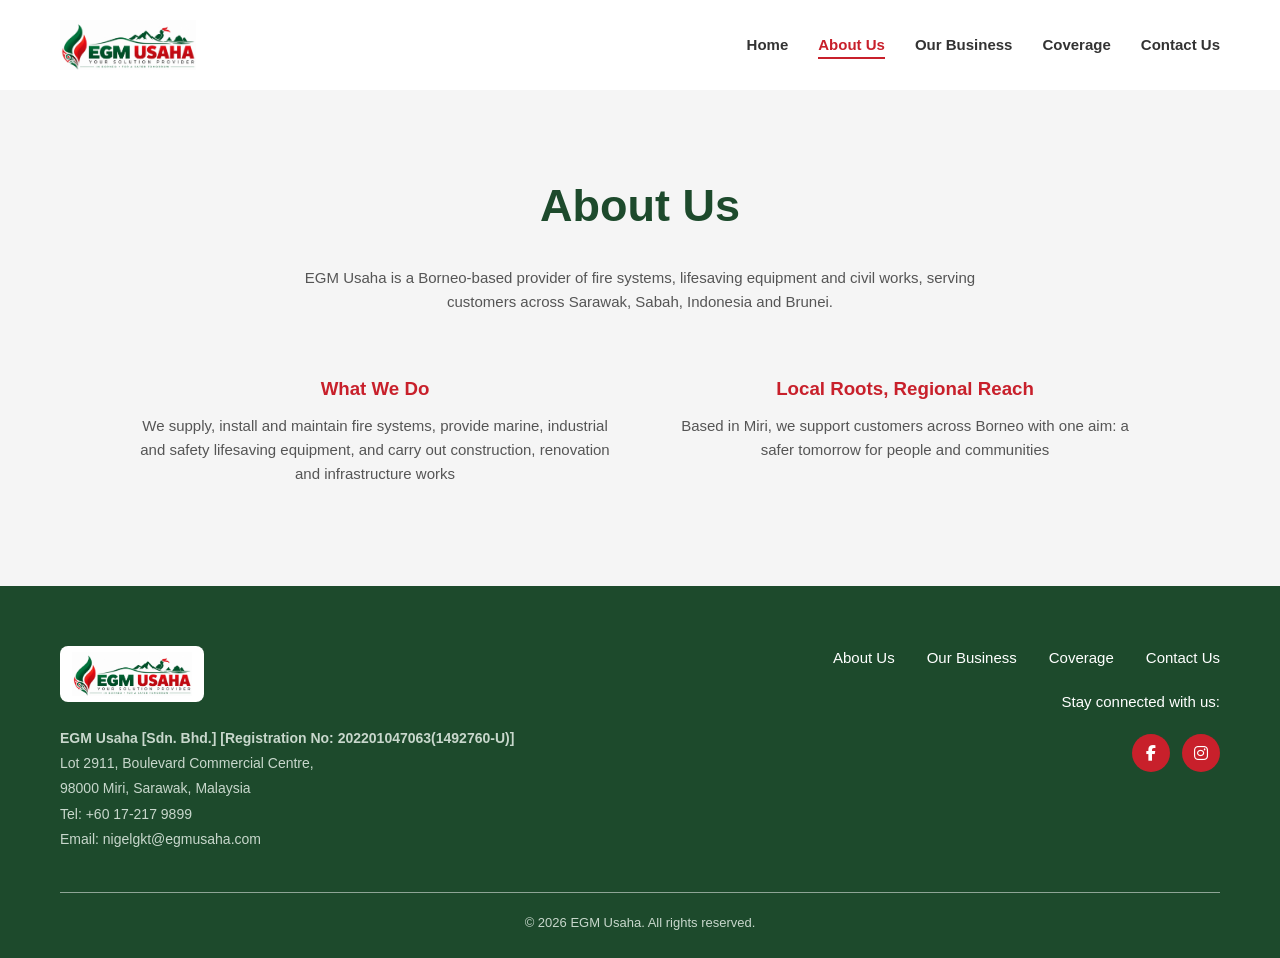
==== pages/about.html @ 93fcf348 "update homepage" ====
<!DOCTYPE html>
<html lang="en">
<head>
    <meta charset="UTF-8">
    <meta name="viewport" content="width=device-width, initial-scale=1.0">

    <title> ABOUT US - EGM USAHA </title>

    <meta name="description" content="About EGM Usaha, a Miri-based provider of fire systems, lifesaving equipment and civil works across Borneo.">

    <link rel="stylesheet" href="https://cdnjs.cloudflare.com/ajax/libs/font-awesome/6.5.1/css/all.min.css">

    <link rel="stylesheet" href="../css/style.css?v=2">
</head>

<body>

    <!-- Navigation Bar-->
     <header>
        <nav class="navbar">

            <div class="logo">
                <a href="../index.html">
                    <img src="../images/logo_egm_usaha.jpeg" alt="EGM Usaha Logo">
                </a>
            </div>

            <ul class="nav-links">
                <li><a href="../index.html">Home</a></li>
                <li><a href="../index.html#about" class="active">About Us</a></li>
                <li><a href="../index.html#business">Our Business</a></li>
                <li><a href="../index.html#coverage">Coverage</a></li>
                <li><a href="../index.html#contact">Contact Us</a></li>
            </ul>
        </nav>

    </header>

    <main>
    <section class="about" id="about">
        <h1>About Us</h1>
        <p class="about-intro">
            EGM Usaha is a Borneo-based provider of fire systems, lifesaving equipment and civil works, serving customers across Sarawak, Sabah, Indonesia and Brunei.
        </p>

        <div class="about-grid">
            <div class="about-block">
                <h3>What We Do</h3>
                <p>We supply, install and maintain fire systems, provide marine, industrial and safety lifesaving equipment, and carry out construction, renovation and infrastructure works</p>
            </div>

            <div class="about-block">
                <h3>Local Roots, Regional Reach</h3>
                <p>Based in Miri, we support customers across Borneo with one aim: a safer tomorrow for people and communities</p>
            </div>
        </div>
    </section>
    </main>

    <footer class="footer">
        <div class="footer-top">

            <div class="footer-brand">
                <a href="#home" class="footer-logo">
                    <img src="../images/logo_egm_usaha.jpeg" alt="EGM Usaha">
                </a>
                <address class="footer-details">
                    <strong>EGM Usaha [Sdn. Bhd.] [Registration No: 202201047063(1492760-U)]</strong><br>
                    Lot 2911, Boulevard Commercial Centre,<br>
                    98000 Miri, Sarawak, Malaysia</br>
                    Tel: <a href="tel: +60172179899">+60 17-217 9899</a><br>
                    Email: <a href="mailto:nigelgkt@egmusaha.com">nigelgkt@egmusaha.com</a>
                </address>
            </div>

            <div class="footer-right">
                <ul class="footer-links">
                    <li><a href="#about">About Us</a></li>
                    <li><a href="#business">Our Business</a></li>
                    <li><a href="#coverage">Coverage</a></li>
                    <li><a href="#contact">Contact Us</a></li>
                </ul>

                <p class="footer-social-title">Stay connected with us:</p>
                <div class="footer-social">
                    <a href="#" arial-label="Facebook"><i class="fa-brands fa-facebook-f"></i></a>
                    <a href="#" arial-label="Instagram"><i class="fa-brands fa-instagram"></i></a>
                </div>
            </div>
        </div>

        <div class="footer-bottom">
            <p>&copy; 2026 EGM Usaha. All rights reserved.</p>
        </div>
    </footer>

    <script src="../js/script.js?v=2"></script>
    

</body>

</html>
---- css/style.css ----
:root{
    --green: #1d4a2c;
    --red: #c8202b;
}

@view-transition{
    navigation: auto;
}

@keyframes pageIn{
    from{
        opacity: 0;
        transform: translateY(20px);
    }
    to{
        opacity: 1;
        transform: translateY(0);
    }
}

::view-transition-old(root){
    animation-duration: 0.4s;
}

::view-transition-new(root){
    animation: pageIn 0.5s ease-out;
}

/*Firefox and old browser load*/
@keyframe fadeIn{
    from{ opacity: 0;}
    to{ opacity: 1;}
}

@supports not (view-transition-name: none){
    body{
        animation: fadeIn 0.5s ease-out;
    }
}

html{
    scroll-behavior: smooth;
}

/*General Settings*/
*{
    margin: 0;
    padding: 0;
    box-sizing: border-box;
}


body{
    font-family: "Open Sans", Arial, sans-serif;
    line-height: 1.6;
    background-color: #f5f5f5;
    color: #222;
}

a:focus-visible,
.btn:focus-visible{
    outline: 2px solid var(--green);
    outline-offset: 3px;
}

/* Navigation Bar */
.navbar{
    display: flex;
    justify-content: space-between;
    align-items: center;
    padding: 20px 60px;
    background-color: #ffffff;
}

/* Company Logo */
.logo img{
    height: 50px;
    width: auto;
    display: block;
}

/*header*/
header{
    position: sticky;
    top: 0;
    z-index: 1100;
    transition: box-shadow 0.3s;
}

/* Navigation Links */
.nav-links {
    display: flex;
    flex-wrap: wrap;
    list-style: none;
    gap: 30px;
}

/* Individual Links */
.nav-links a{
    text-decoration: none;
    color: #333333;
    font-size: 15px;
    font-weight: 600;
    transition: color 0.3s;
}

/* Hover Effect */
.nav-links a:hover{
    color: var(--red);
    position: relative;
}

.nav-links a.active::after{
    content: '';
    position: absolute;
    left: 0;
    right: 0;
    bottom: -6px;
    height: 2px;
    background-color: var(--red);
}

.nav-links a.active{
    color: var(--red);
    position: relative;
}

/*Hero*/
.hero{
    min-height: 580px;
    background-color: var(--green);
    color: white;
    display: flex;
    flex-direction: column;
    justify-content: center;
    align-items: center;
    text-align: center;
    padding: 50px 20px;
    position: relative;
    overflow: hidden;
}

.hero h1{
    font-family: 'Montserrat',sans-serif;
    font-weight: 700;
    font-size: 55px;
    line-height: 1.1;
    margin-bottom: 12px;
}

.hero-slides,
.slide,
.hero-overlay{
    position: absolute;
    inset: 0;
}

.slide{
    background-size: cover;
    background-position: center;
    opacity: 0;
    transition: opacity 1.2s ease;
}

.slide.active{
    opacity: 1;
}

.hero-overlay{
    background-color: rgba(20, 50, 30, 0.6);
}

.hero-content{
    position: relative;
    z-index: 1;
}

/*animation*/
@keyframes fadeUp{
    from{
        opacity: 0;
        transform: translateY(40px);
    }
    to{
        opacity: 1;
        transform: translateY(0);
    }
}

.hero-content h1,
.hero-content p,
.hero-content .btn{
    opacity: 0;
    animation: fadeUp 0.8s ease-out forwards;
}

.hero-content h1{
    animation-delay: 0.2s;
}

.hero-content p{
    animation-delay: 0.4s;
}

.hero-content .btn{
    animation-delay: 0.8s;
}

/*Button*/
.btn{
    display: inline-block;
    background-color: var(--red);
    color: white;
    padding: 5px 25px;
    border: none;
    border-radius: 5px;
    text-decoration: none;
    margin-top: 24px;
    cursor: pointer;
    font-family: inherit;
    font-size: 17px;
    font-weight: 600;
    white-space: nowrap;
}

.btn:hover{
    background-color: #a8161f;
}

/*Business*/
.business{
    padding: 80px 60px;
    font-family: 'Arial Narrow', Arial, sans-serif;
    text-align: center;
    font-size: 23px;
    color: var(--green);
    
}

.business-grid{
    display: grid;
    grid-template-columns: repeat(3, minmax(0, 1fr));
    gap: 24px;
    align-items: start;
    max-width: 1200px;
    margin: 0 auto;
}

.business-card{
    display: flex;
    flex-direction: column;
    align-items: center;
    position: relative;
    background-color: #ffffff;
    border-radius: 12px;
    padding: 0 24px 32px;
    text-align: center;
    box-shadow: 0 4px 14px rgba(0, 0, 0, 0.08);
    transition:transform 0.3s, box-shadow 0.3s;
    min-height: 0;
    overflow: hidden;
}

.business-card:hover{
    transform: translateY(-6px);
    box-shadow: 0 10px 24px rgba(0, 0, 0, 0.12);
}

.business-icon{
    width: 72px;
    height: 72px;
    border-radius: 50%;
    background-color: var(--red);
    color: #ffffff;
    display: flex;
    align-items: center;
    justify-content: center;
    font-size: 30px;
    margin: 0 auto 18px;
    border: none;
    cursor: pointer;
}

.business-card p{
    font-family: system-ui, Arial, sans-serif;
    font-size: 13px;
    color: #555555;
    flex-grow: 1;
}

.business-card h3{
    color: var(--green);
    font-size: 20px;
    text-transform: uppercase;
    letter-spacing: 1px;
    margin-bottom: 8px;
    font-family: system-ui, Arial, sans-serif;
}

.business-grid .business-card{
    font-size: 17px;
    color: #555555;
    margin-left: auto;
    margin-right: auto;
    margin-bottom: 20px;
    max-width: 650px;
}

.business h2{
    color: var(--green);
    font-size: 36px;
    text-align: center;
    margin-bottom: 10px;
    position: relative;
    top: -20px;
}

.business p{
    color:#555555;
    font-size: 15px;
    margin-left: auto;
    margin-right: auto;
    margin-bottom: 20px;
    max-width: 650px;
}

.about h2,
.business h2{
    color: var(--green);
    font-size: 36px;
    margin-bottom: 20px;
}

.business-icon{
    transition: transform 0.3s;
    position: relative;
    margin: -36px auto 16px;
    border: 4px solid #ffffff;
}

.business-card:hover .business-icon{
    transform: rotate(-10deg) scale(1.08);
}

.business-more{
    margin-top: 18px;
}

.business-more summary{
    display: inline-block;
    list-style: none;
    cursor: pointer;
    color: var(--red);
    font-weight: 600;
    border: 2px solid var(--red);
    border-radius: 999px;
    padding: 8px 20px;
    transition: background-color 0.3s, color 0.3s;
}

.business-more summary::-webkit-details-marker{
    display: none;
}

.business-more summary:hover,
.business-more[open] summary{
    background-color: var(--red);
    color: #ffffff;
}

.business-tags{
    list-style: none;
    display: flex;
    flex-wrap: wrap;
    justify-content: center;
    gap: 8px;
    margin-top: 18px;
}

.business-tags li{
    background-color: #f4f6f3;
    border: 1px solid #dde3dd;
    border-radius: 999px;
    padding: 6px 12px;
    font-size: 13px;
    color: #333333;
}

.less-text{
    display: none;
}

.business-more[open] .less-text{
    display: inline;
}

.business-more[open] .more-text{
    display: none;
}

.reveal-hint{
    display: none;
    padding: 4px 14px;
    border-radius: 999px;
    background-color: #f4f6f3;
    font-size: 13px;
    font-weight: 600;
    color: #555555;
    margin-top: 12px;
}

.business-reveal{
    display: grid;
    grid-template-rows: 1cqh;
    opacity: 1;
    transition: grid-template-rows 0.4s ease, opacity 0.3s ease;
}

.business-reveal-inner{
    overflow: hidden;
}

.business-card:hover .business-reveal,
.business-card:focus-within .business-reveal,
.business-card.bubble-open .business-reveal{
    grid-template-rows: 1fr;
    opacity: 1;
}

.business-list{
    list-style: none;
    margin: 16px 0;
    line-height: 1.9;
    color: #222222;
}

.business-img{
    display: block;
    width: calc(100% + 48px);
    height: 180px;
    margin: 0 -24px;
    object-fit: cover;
    transition: transform 0.5s;
}

.business-card:hover .business-img{
    transform: scale(1.05);
}

.more-info-btn{
    display: inline-flex;
    align-items: center;
    gap: 10px;
    font-family: inherit;
    padding: 8px 20px;
    margin-bottom: 4px;
    border-radius: 999px;
    background-color: #e3eee6;
    color: var(--green);
    font-weight: 600;
    text-decoration: none;
    margin-top: 16px;
    font-size: 14px;
    transition: color 0.3s;
}

more-info-btn i{
    transition: transform 0.3s;
}

.more-info-btn:hover{
    background-color: var(--green);
    color: #ffffff;
    font-family: inherit;
}

.more-info-btn:hover i{
    transform: translateX(5px);
}

/*Coverage Section*/
.coverage{
    background-color: #f5f5f5;
    padding: 80px 60px;
    text-align: center;
    color: var(--green);
    font-family: 'Arial Narrow', serif;
    font-size: 25px;
}


.coverage-container{
    max-width: 1100px;
    margin: 0 auto;
}

.coverage h2{
    color: black;
    font-size: 30px;
    font-weight: 500;
    margin-bottom: 16px;
    font-family: 'Arial Narrow', Arial, sans-serif;
}

.coverage-intro{
    max-width: 650px;
    margin: 0 auto 40px;
    font-size: 15px;
    color: #555555;
    font-family: system-ui, Arial, sans-serif;
}

.coverage-list{
    list-style: none;
    display: grid;
    grid-template-columns: repeat(auto-fit, minmax(180px, 1fr));
    gap: 20px;
}

.coverage-item{
    background-color: #e3eee6;
    border-radius: 12px;
    border-bottom: 4px solid var(--green);
    padding: 28px 16px;
    transition: transform 0.3s;
}

.coverage-item:hover{
    transform: translateY(-6px);
}

.coverage-item i{
    font-size: 28px;
    color: var(--red);
    margin-bottom: 12px;
}

.coverage-item h3{
    font-size: 19px;
    color: #222222;
    margin-bottom: 4px;
}

.coverage-item p{
    font-family: system-ui, Arial, sans-serif;
    font-size: 14px;
    color: #555555;
}

.coverage-map{
    height: 420px;
    border-radius: 12px;
    margin-bottom: 40px;
    z-index: 0;
}

.coverage-map .leaflet-tile-pane{
    filter: grayscale(0.5);
}

.coverage-map .map-pin i{
    font-size: 44px;
    color: var(--red);
    filter: drop-shadow(0 2px 2px rgba(0, 0, 0, 0.35));
}

.coverage-map .map-label{
    background: transparent;
    border: none;
    box-shadow: none;
    padding: 0 2px 2px;
    border-bottom: 1.5px solid #222222;
    border-radius: 0;
    font-size: 15px;
    font-weight: 700;
    color: #222222;
}

.coverage-map .map-label::before{
    display:none;
}

/*Headquaters card*/
.coverage-hq i,
.coverage-hq h3,
.coverage-hq p{
    color: #ffffff;
}

/*About Section*/
#about,
#services,
#coverage,
#contact{
    scroll-margin-top: 90px;
}

.about{
    background-color: #f5f5f5;
    padding: 80px 60px;
    text-align: center;
}

.about-container{
    max-width: 1100px;
    margin: 0 auto;
}

.section-label{
    color: var(--red);
    font-size: 14px;
    font-weight: bold;
    letter-spacing: 2px;
    margin-bottom: 10px;
}

.about h1, .about h2{
    color: var(--green);
    font-size: 45px;
    font-family: 'Arial Narrow', Arial, sans-serif;
    margin-bottom: 20px;
}

.about p{
    font-size: 15px;
    color: #555555;
    margin-left: auto;
    margin-right: auto;
    margin-bottom: 20px;
    max-width: 650px;
}

.about .about-intro{
    max-width: 700px;
    margin: 24px auto 60px;
}

.about-grid{
    display: grid;
    grid-template-columns: 1fr 1fr;
    gap: 60px;
    max-width: 1000px;
    margin: 0 auto;
}

.about-block h3{
    color: var(--red);
    margin-bottom: 10px;
}

/*icon*/
.industry-list{
    list-style: none;
    display: flex;
    flex-wrap: wrap;
    justify-content: center;
    gap: 28px;
    max-width: 800px;
    margin: 36px auto 40px;
}

.industry-item{
    display: flex;
    flex-direction: column;
    align-items: center;
    gap: 10px;
    width: 120px;
    font-size: 13px;
    font-weight: 700;
    line-height: 1.3;
    text-transform: uppercase;
    text-align: center;
    color: #222222;
}

.industry-icon{
    width: 72px;
    height: 72px;
    border: 3px solid var(--green);
    border-radius: 50%;
    display: flex;
    align-items: center;
    justify-content: center;
    font-size: 28px;
    color: var(--green);
    transition: background-color 0.3s, color 0.3s;
}

.industry-item:hover .industry-icon{
    background-color: var(--green);
    color: white;
}
    


/*Contact*/
.contact{
    background-color: #e5e4e2;
    padding: 84px 60px;
    text-align: left;
}

.contact-wrap{
    display: grid;
    grid-template-columns: 1fr 1.1fr;
    gap: 56px;
    max-width: 860px;
    margin: 0 auto;
}

.contact-info h2{
    font-size: 40px;
    line-height: 1.1;
    margin-bottom: 14px;
    color: var(--green);
}

.contact-lead{
    color: #546059;
    font-size: 19px;
    margin-bottom: 28px;
}

.contact-info strong{
    display: block;
}

.contact-info a{
    color: var(--green);
}

.contact-info p{
    margin-bottom: 18px;
}

/*Form*/
.contact-form{
    display: grid;
    gap: 14px;
}

.contact-form label{
    display: grid;
    gap: 6px;
    font-size: 15px;
    font-weight: 500;
}

input,
textarea {
    width: 100%;
    padding: 12px 14px;
    border: 1px solid #dde3dd;
    border-radius: 10px;
    font: inherit;
    background-color: white;
}

input{
    height: 48px;
}

textarea{
    min-height: 130px;
    resize: vertical;
}

input:focus,
textarea:focus{
    outline: 2px solid var(--green);
    outline-offset: 1px;
}

.contact-form .btn{
    width: 100%;
    margin-top: 4px;
}

.form-note{
    font-size: 14px;
    color: #546059;
}

/*Footer*/
.footer{
    background-color: var(--green);
    color: #c8d7cc;
    padding: 60px 60px 24px;
    font-size: 14px;
}

.footer-top{
    max-width: 1200px;
    margin: 0 auto;
    display: flex;
    flex-wrap: wrap;
    justify-content: space-between;
    gap: 40px;
}

.footer-logo img{
    display: block;
    height: 56px;
    width: auto;
    background-color: #ffffff;
    padding: 6px 12px;
    border-radius: 8px;
    margin-bottom: 24px;
}

.footer-details{
    font-style: normal;
    line-height: 1.8;
}

.footer a{
    color: #c8d7cc;
    text-decoration: none;
    transition: color 0.3s;
}

.footer-right{
    display: flex;
    flex-direction: column;
    align-items: flex-end;
    gap: 20px;
}

.footer-links{
    list-style: none;
    display: flex;
    flex-wrap: wrap;
    gap: 12px 32px;
    font-size: 15px;
}

.footer-links a{
    color: #ffffff;
}

.footer-social-title{
    color: #ffffff;
    font-size: 15px;
}

.footer-social{
    display: flex;
    gap: 12px;
}

.footer-social a{
    width: 38px;
    height: 38px;
    border-radius: 50%;
    background-color: var(--red);
    color: #ffffff;
    display: flex;
    align-items: center;
    justify-content: center;
    font-size: 16px;
    transition: transform 0.3s, background-color 0.3s, color 0.3s;
}

.footer-social a:hover{
    background-color: #ffffff;
    color: var(--red);
    transform: translateY(-3px);
}

.footer-bottom{
    max-width: 1200px;
    margin: 40px auto 0;
    padding-top: 20px;
    border-top: 1px solid rgba(255, 255, 255, 0.5);
    font-size: 13px;
    text-align: center;
}

.footer img{
    max-height: 56px;
    width: auto;
}
@media(max-width: 800px){
    .navbar{ 
        flex-direction: column;
        padding: 16px 20px; 
    }
    .nav-links{ 
        justify-content: center;
        gap: 10px 18px; 
    }
    .hero{ min-height: 380px; }
    .hero h1{font-size: 40px; }
    .business, .about{ padding: 60px 20px; }
    .business-grid, .about-grid{ grid-template-columns: 1fr; }
    .contact{ padding: 60px 20px; }
    .contact-wrap{ grid-template-columns: 1fr; gap: 34px; }
    .contact-info h2{font-size: 32px; }
    .footer{ padding: 30px 20px;}
    .coverage{ padding: 60px 20px;}
    .coverage h2{ font-size: 28px;}
    .coverage-map{ height: 300px;}
    ::view-transition-old(root),
    ::view-transition-new(root){
        animation: none;
    }

    body{
        animation: none;
    }
    .coverage-map .map-pin i{
        font-size: 30px;
    }

    .coverage-map .map-label{
        font-size: 12px;
    }
}
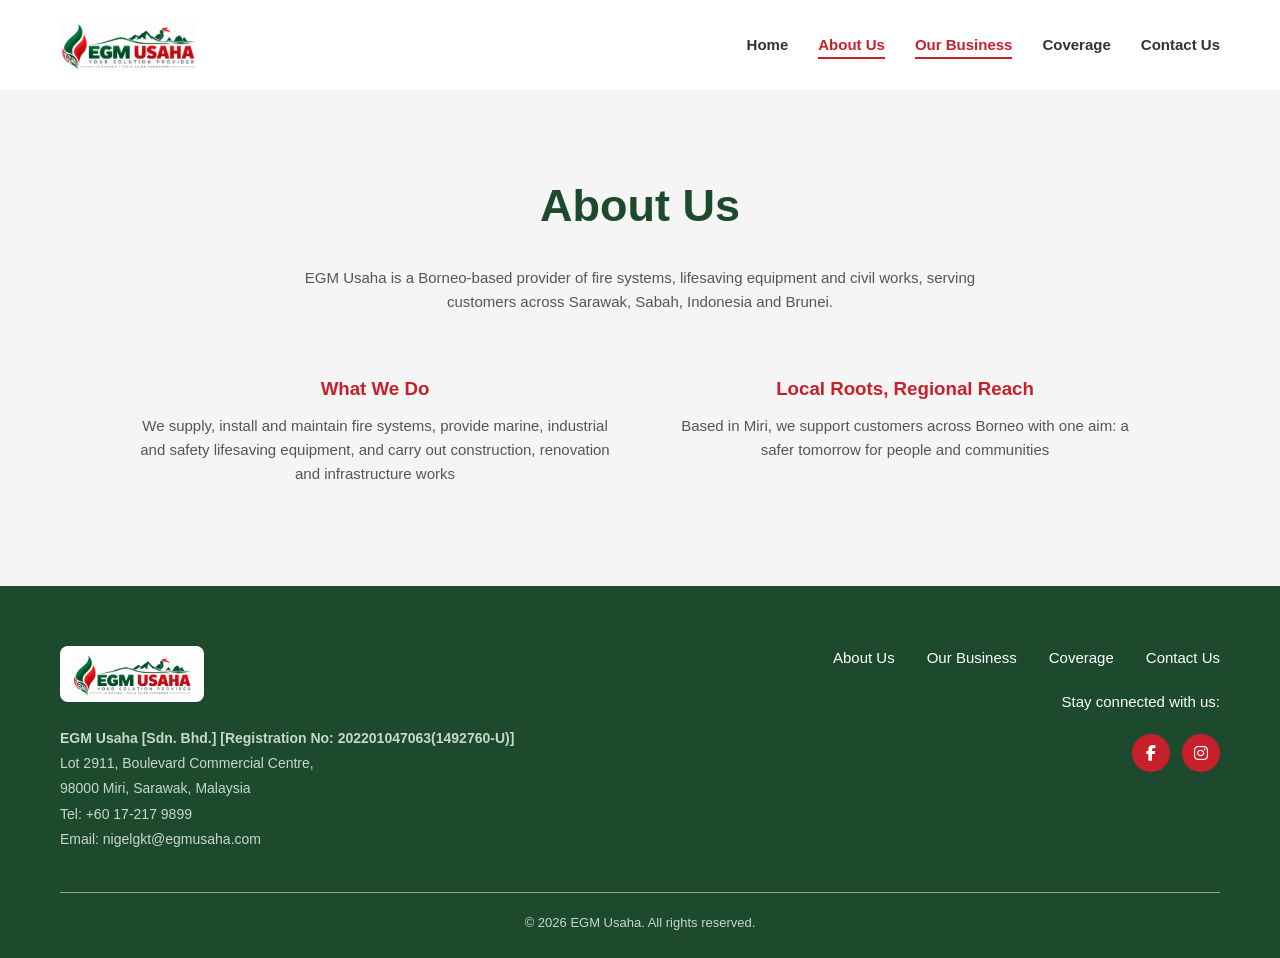
==== commit c95dcf0f: "update about page" ====
--- a/pages/about.html
+++ b/pages/about.html
@@ -7,6 +7,9 @@
     <title> ABOUT US - EGM USAHA </title>
 
     <meta name="description" content="About EGM Usaha, a Miri-based provider of fire systems, lifesaving equipment and civil works across Borneo.">
+
+    <link rel="stylesheet" href="https://cdnjs.cloudflare.com/ajax/libs/font-awesome/6.5.1/css/all.min.css">
+    <link rel="stylesheet" href="../css/style.css?v=5">
 
     <link rel="stylesheet" href="https://cdnjs.cloudflare.com/ajax/libs/font-awesome/6.5.1/css/all.min.css">
 
@@ -25,10 +28,15 @@
                 </a>
             </div>
 
+            <button type="button" class="menu-toggle" aria-label="Open menu"
+                    aria-expanded="false" aria-controls="main-menu">
+                <i class="fa-solid fa-bars" aria-hidden="true"></i>
+            </button>
+
             <ul class="nav-links">
                 <li><a href="../index.html">Home</a></li>
                 <li><a href="../index.html#about" class="active">About Us</a></li>
-                <li><a href="../index.html#business">Our Business</a></li>
+                <li><a href="../index.html#business" class="active">Our Business</a></li>
                 <li><a href="../index.html#coverage">Coverage</a></li>
                 <li><a href="../index.html#contact">Contact Us</a></li>
             </ul>
@@ -94,7 +102,7 @@
         </div>
     </footer>
 
-    <script src="../js/script.js?v=2"></script>
+    <script src="../js/script.js?v=5"></script>
     
 
 </body>
--- a/css/style.css
+++ b/css/style.css
@@ -124,6 +124,19 @@
     color: var(--red);
     position: relative;
 }
+
+/*hamburger button*/
+.menu-toggle{
+    display: none;
+    width: 44px;
+    height: 44px;
+    background: none;
+    border: none;
+    font-size: 26px;
+    color: var(--green);
+    cursor: pointer;
+}
+
 
 /*Hero*/
 .hero{
@@ -310,18 +323,20 @@
     color: var(--green);
     font-size: 36px;
     text-align: center;
-    margin-bottom: 10px;
+    margin-bottom: 20px;
     position: relative;
     top: -20px;
 }
 
 .business p{
-    color:#555555;
     font-size: 15px;
+    color: #555555;
     margin-left: auto;
     margin-right: auto;
+    margin-bottom: 0;
+    max-width: 650px;
+    font-family: system-ui, Arial, sans-serif;
     margin-bottom: 20px;
-    max-width: 650px;
 }
 
 .about h2,
@@ -497,7 +512,7 @@
 .coverage h2{
     color: black;
     font-size: 30px;
-    font-weight: 500;
+    font-weight: 600;
     margin-bottom: 16px;
     font-family: 'Arial Narrow', Arial, sans-serif;
 }
@@ -880,14 +895,68 @@
     max-height: 56px;
     width: auto;
 }
+
 @media(max-width: 800px){
     .navbar{ 
+        flex-direction: row;
+        position: relative;
+        padding: 12px 20px; 
+    }
+    .menu-toggle{
+        display: flex;
+        align-items: center;
+        justify-content: center;
+    }
+    .nav-links{ 
+        display: flex;
+        visibility: hidden;
+        opacity: 0;
+        transform: translateY(-10px);
+        transition: opacity 0.25s, transform 0.25s, visibility 0.25s;
+        position: absolute;
+        top: 100%;
+        left: 0;
+        right: 0;
         flex-direction: column;
-        padding: 16px 20px; 
-    }
-    .nav-links{ 
-        justify-content: center;
-        gap: 10px 18px; 
+        gap: 0; 
+        background-color: #ffffff;
+        box-shadow: 0 8px 16px rgba(0, 0, 0, 0.1);
+        padding: 8px 0;
+    }
+    .navbar.nav-open .nav-links{
+        visibility: visible;
+        opacity: 1;
+        transform: translateY(0);
+    }
+    .nav-links a{
+        display: flex;
+        justify-content: space-between;
+        align-items: center;
+        padding: 16px 24px;
+        font-size: 16px;
+        font-weight: 600;
+    }
+    .navlinks li{
+        border-bottom: 1px solid #eef1ee;
+    }
+    .navlinks li:last-child{
+        border-bottom: none;
+    }
+    .navlinks a::after{
+        content: '>';
+        position: static;
+        height: auto;
+        background: none;
+        font-size: 22px;
+        color: #9aa59e;
+    }
+    .navlinks a.active{
+        background-color: #fdf1f2;
+        border-left: 4px solid var(--red);
+        padding-left: 20px;
+    }
+    .navlinks a.active::after{
+        color: var(--red);
     }
     .hero{ min-height: 380px; }
     .hero h1{font-size: 40px; }
@@ -915,7 +984,10 @@
     .coverage-map .map-label{
         font-size: 12px;
     }
-}
-
-
-
+    .coverage-map .leaflet-tile-pane{
+        filter: none;
+    }
+}
+
+
+
--- a/css/style.css
+++ b/css/style.css
@@ -124,6 +124,19 @@
     color: var(--red);
     position: relative;
 }
+
+/*hamburger button*/
+.menu-toggle{
+    display: none;
+    width: 44px;
+    height: 44px;
+    background: none;
+    border: none;
+    font-size: 26px;
+    color: var(--green);
+    cursor: pointer;
+}
+
 
 /*Hero*/
 .hero{
@@ -310,18 +323,20 @@
     color: var(--green);
     font-size: 36px;
     text-align: center;
-    margin-bottom: 10px;
+    margin-bottom: 20px;
     position: relative;
     top: -20px;
 }
 
 .business p{
-    color:#555555;
     font-size: 15px;
+    color: #555555;
     margin-left: auto;
     margin-right: auto;
+    margin-bottom: 0;
+    max-width: 650px;
+    font-family: system-ui, Arial, sans-serif;
     margin-bottom: 20px;
-    max-width: 650px;
 }
 
 .about h2,
@@ -497,7 +512,7 @@
 .coverage h2{
     color: black;
     font-size: 30px;
-    font-weight: 500;
+    font-weight: 600;
     margin-bottom: 16px;
     font-family: 'Arial Narrow', Arial, sans-serif;
 }
@@ -880,14 +895,68 @@
     max-height: 56px;
     width: auto;
 }
+
 @media(max-width: 800px){
     .navbar{ 
+        flex-direction: row;
+        position: relative;
+        padding: 12px 20px; 
+    }
+    .menu-toggle{
+        display: flex;
+        align-items: center;
+        justify-content: center;
+    }
+    .nav-links{ 
+        display: flex;
+        visibility: hidden;
+        opacity: 0;
+        transform: translateY(-10px);
+        transition: opacity 0.25s, transform 0.25s, visibility 0.25s;
+        position: absolute;
+        top: 100%;
+        left: 0;
+        right: 0;
         flex-direction: column;
-        padding: 16px 20px; 
-    }
-    .nav-links{ 
-        justify-content: center;
-        gap: 10px 18px; 
+        gap: 0; 
+        background-color: #ffffff;
+        box-shadow: 0 8px 16px rgba(0, 0, 0, 0.1);
+        padding: 8px 0;
+    }
+    .navbar.nav-open .nav-links{
+        visibility: visible;
+        opacity: 1;
+        transform: translateY(0);
+    }
+    .nav-links a{
+        display: flex;
+        justify-content: space-between;
+        align-items: center;
+        padding: 16px 24px;
+        font-size: 16px;
+        font-weight: 600;
+    }
+    .navlinks li{
+        border-bottom: 1px solid #eef1ee;
+    }
+    .navlinks li:last-child{
+        border-bottom: none;
+    }
+    .navlinks a::after{
+        content: '>';
+        position: static;
+        height: auto;
+        background: none;
+        font-size: 22px;
+        color: #9aa59e;
+    }
+    .navlinks a.active{
+        background-color: #fdf1f2;
+        border-left: 4px solid var(--red);
+        padding-left: 20px;
+    }
+    .navlinks a.active::after{
+        color: var(--red);
     }
     .hero{ min-height: 380px; }
     .hero h1{font-size: 40px; }
@@ -915,7 +984,10 @@
     .coverage-map .map-label{
         font-size: 12px;
     }
-}
-
-
-
+    .coverage-map .leaflet-tile-pane{
+        filter: none;
+    }
+}
+
+
+
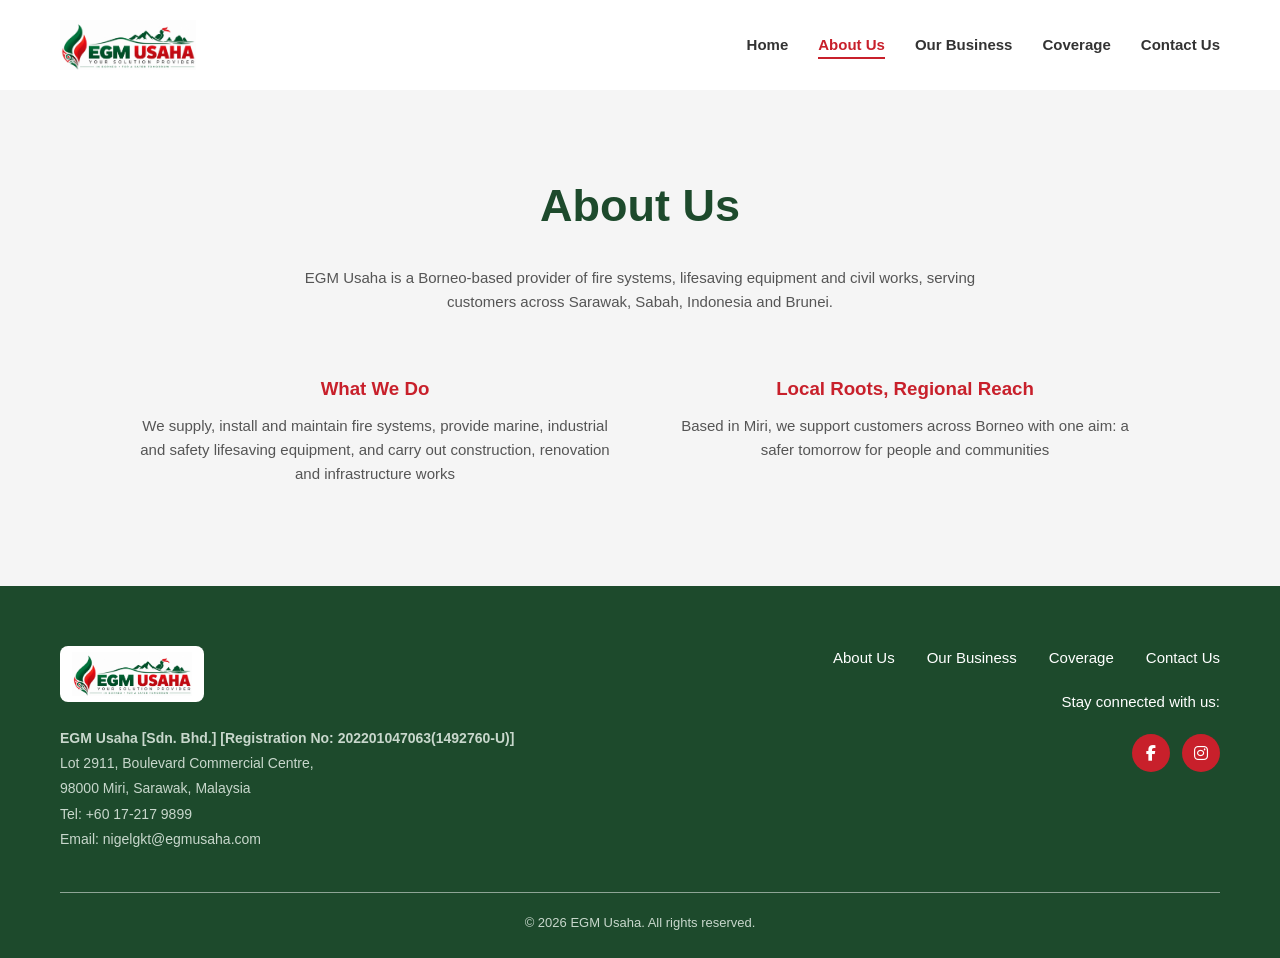
==== commit 0c6b3f3b: "update about page" ====
--- a/pages/about.html
+++ b/pages/about.html
@@ -33,10 +33,10 @@
                 <i class="fa-solid fa-bars" aria-hidden="true"></i>
             </button>
 
-            <ul class="nav-links">
-                <li><a href="../index.html">Home</a></li>
+            <ul class="nav-links" id="main-manu">
+                <li><a href="../index.html#home">Home</a></li>
                 <li><a href="../index.html#about" class="active">About Us</a></li>
-                <li><a href="../index.html#business" class="active">Our Business</a></li>
+                <li><a href="../index.html#business">Our Business</a></li>
                 <li><a href="../index.html#coverage">Coverage</a></li>
                 <li><a href="../index.html#contact">Contact Us</a></li>
             </ul>
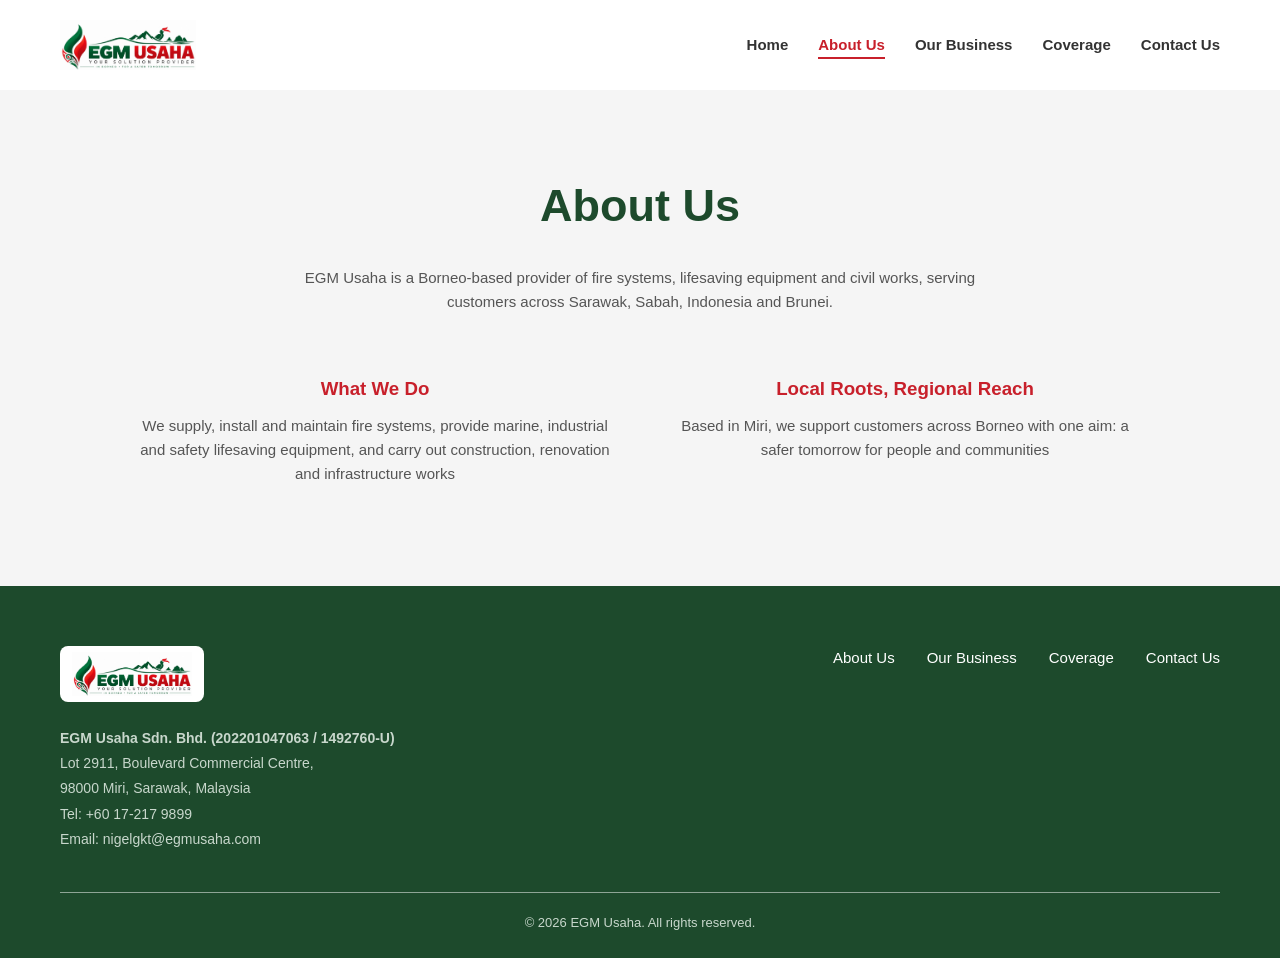
==== commit 5eb89d68: "update website" ====
--- a/pages/about.html
+++ b/pages/about.html
@@ -5,6 +5,7 @@
     <meta name="viewport" content="width=device-width, initial-scale=1.0">
 
     <title> ABOUT US - EGM USAHA </title>
+    <link rel="icon" href="../images/logo_egm_usaha.jpeg">
 
     <meta name="description" content="About EGM Usaha, a Miri-based provider of fire systems, lifesaving equipment and civil works across Borneo.">
 
@@ -69,13 +70,13 @@
         <div class="footer-top">
 
             <div class="footer-brand">
-                <a href="#home" class="footer-logo">
+                <a href="../index.html" class="footer-logo">
                     <img src="../images/logo_egm_usaha.jpeg" alt="EGM Usaha">
                 </a>
                 <address class="footer-details">
-                    <strong>EGM Usaha [Sdn. Bhd.] [Registration No: 202201047063(1492760-U)]</strong><br>
+                    <strong>EGM Usaha Sdn. Bhd. (202201047063 / 1492760-U)</strong><br>
                     Lot 2911, Boulevard Commercial Centre,<br>
-                    98000 Miri, Sarawak, Malaysia</br>
+                    98000 Miri, Sarawak, Malaysia<br>
                     Tel: <a href="tel: +60172179899">+60 17-217 9899</a><br>
                     Email: <a href="mailto:nigelgkt@egmusaha.com">nigelgkt@egmusaha.com</a>
                 </address>
@@ -83,17 +84,17 @@
 
             <div class="footer-right">
                 <ul class="footer-links">
-                    <li><a href="#about">About Us</a></li>
-                    <li><a href="#business">Our Business</a></li>
-                    <li><a href="#coverage">Coverage</a></li>
-                    <li><a href="#contact">Contact Us</a></li>
+                    <li><a href="about.html">About Us</a></li>
+                    <li><a href="../index.html#business">Our Business</a></li>
+                    <li><a href="../index.html#coverage">Coverage</a></li>
+                    <li><a href="../index.html#contact">Contact Us</a></li>
                 </ul>
 
-                <p class="footer-social-title">Stay connected with us:</p>
+               <!-- <p class="footer-social-title">Stay connected with us:</p>
                 <div class="footer-social">
-                    <a href="#" arial-label="Facebook"><i class="fa-brands fa-facebook-f"></i></a>
-                    <a href="#" arial-label="Instagram"><i class="fa-brands fa-instagram"></i></a>
-                </div>
+                    <a href="#" aria-label="Facebook"><i class="fa-brands fa-facebook-f"></i></a>
+                    <a href="#" aria-label="Instagram"><i class="fa-brands fa-instagram"></i></a>
+                </div> -->
             </div>
         </div>
 
@@ -102,7 +103,7 @@
         </div>
     </footer>
 
-    <script src="../js/script.js?v=5"></script>
+    <script src="../js/script.js?v=10"></script>
     
 
 </body>
--- a/css/style.css
+++ b/css/style.css
@@ -499,7 +499,7 @@
     padding: 80px 60px;
     text-align: center;
     color: var(--green);
-    font-family: 'Arial Narrow', serif;
+    font-family: 'Arial Narrow', Arial, sans-serif;
     font-size: 25px;
 }
 
@@ -705,7 +705,115 @@
     background-color: var(--green);
     color: white;
 }
-    
+
+/*Business page*/
+.page-hero{
+    position: relative;
+    min-height: 70vh;
+    display: flex;
+    align-items: center;
+    background-size: cover;
+    background-position: center;
+    color: #ffffff;
+}
+
+.page-hero-overlay{
+    position: absolute;
+    inset: 0;
+    background-color: rgba(0, 0, 0, 0.35);
+}
+
+.page-hero-content{
+    position: relative;
+    z-index: 1;
+    width: 100%;
+    max-width: 1200px;
+    margin: 0 auto;
+    padding: 0 40px;
+}
+
+.page-hero h1{
+    font-family: 'Montserrat', sans-serif;
+    font-size: 64px;
+    font-weight: 500;
+    line-height: 1.1;
+    color: #ffffff;
+    animation: fadeUp 0.8s ease-out both;
+}
+
+.page-section{
+    padding: 72px 20px;
+}
+
+.page-section-alt{
+    background-color: #f4f6f3;
+}
+
+.page-container{
+    max-width: 1100px;
+    margin: 0 auto;
+}
+
+.page-container.narrow{
+    max-width: 760px;
+    text-align: center;
+}
+
+.page-section h2{
+    color: var(--green);
+    font-size: 32px;
+    text-align: center;
+    margin-bottom: 16px;
+}
+
+.section-intro{
+    font-size: 17px;
+    line-height: 1.7;
+    color: #555555;
+}
+
+.feature-grid{
+    display: grid;
+    grid-template-columns: repeat(auto-fit, minmax(240px, 1fr));
+    gap: 20px;
+    margin-top: 32px;
+}
+
+.feature-card{
+    background-color: #ffffff;
+    border-radius: 12px;
+    padding: 28px 24px;
+    box-shadow: 0 4px 14px rgba(0, 0, 0, 0.06);
+    transition: transform 0.3s;
+}
+
+.feature-card:hover{
+    transform: translateY(-4px);
+}
+
+.feature-card i{
+    width: 52px;
+    height: 52px;
+    border-radius: 50%;
+    background-color: #fdf1f2;
+    color: var(--red);
+    display: flex;
+    align-items: center;
+    justify-content: center;
+    font-size: 22px;
+    margin-bottom: 14px;
+}
+
+.feature-card h3{
+    font-size: 18px;
+    color: #222222;
+    margin-bottom: 6px;
+}
+
+.feature-card p{
+    font-size: 15px;
+    color: #555555;
+}
 
 
 /*Contact*/
@@ -958,6 +1066,9 @@
     .navlinks a.active::after{
         color: var(--red);
     }
+    .page-hero{ min-height: 50vh; }
+    .page-hero h1{ font-size: 40px; }
+    .page-hero-content{ padding: 0 20px; }
     .hero{ min-height: 380px; }
     .hero h1{font-size: 40px; }
     .business, .about{ padding: 60px 20px; }
@@ -990,4 +1101,3 @@
 }
 
 
-
--- a/css/style.css
+++ b/css/style.css
@@ -499,7 +499,7 @@
     padding: 80px 60px;
     text-align: center;
     color: var(--green);
-    font-family: 'Arial Narrow', serif;
+    font-family: 'Arial Narrow', Arial, sans-serif;
     font-size: 25px;
 }
 
@@ -705,7 +705,115 @@
     background-color: var(--green);
     color: white;
 }
-    
+
+/*Business page*/
+.page-hero{
+    position: relative;
+    min-height: 70vh;
+    display: flex;
+    align-items: center;
+    background-size: cover;
+    background-position: center;
+    color: #ffffff;
+}
+
+.page-hero-overlay{
+    position: absolute;
+    inset: 0;
+    background-color: rgba(0, 0, 0, 0.35);
+}
+
+.page-hero-content{
+    position: relative;
+    z-index: 1;
+    width: 100%;
+    max-width: 1200px;
+    margin: 0 auto;
+    padding: 0 40px;
+}
+
+.page-hero h1{
+    font-family: 'Montserrat', sans-serif;
+    font-size: 64px;
+    font-weight: 500;
+    line-height: 1.1;
+    color: #ffffff;
+    animation: fadeUp 0.8s ease-out both;
+}
+
+.page-section{
+    padding: 72px 20px;
+}
+
+.page-section-alt{
+    background-color: #f4f6f3;
+}
+
+.page-container{
+    max-width: 1100px;
+    margin: 0 auto;
+}
+
+.page-container.narrow{
+    max-width: 760px;
+    text-align: center;
+}
+
+.page-section h2{
+    color: var(--green);
+    font-size: 32px;
+    text-align: center;
+    margin-bottom: 16px;
+}
+
+.section-intro{
+    font-size: 17px;
+    line-height: 1.7;
+    color: #555555;
+}
+
+.feature-grid{
+    display: grid;
+    grid-template-columns: repeat(auto-fit, minmax(240px, 1fr));
+    gap: 20px;
+    margin-top: 32px;
+}
+
+.feature-card{
+    background-color: #ffffff;
+    border-radius: 12px;
+    padding: 28px 24px;
+    box-shadow: 0 4px 14px rgba(0, 0, 0, 0.06);
+    transition: transform 0.3s;
+}
+
+.feature-card:hover{
+    transform: translateY(-4px);
+}
+
+.feature-card i{
+    width: 52px;
+    height: 52px;
+    border-radius: 50%;
+    background-color: #fdf1f2;
+    color: var(--red);
+    display: flex;
+    align-items: center;
+    justify-content: center;
+    font-size: 22px;
+    margin-bottom: 14px;
+}
+
+.feature-card h3{
+    font-size: 18px;
+    color: #222222;
+    margin-bottom: 6px;
+}
+
+.feature-card p{
+    font-size: 15px;
+    color: #555555;
+}
 
 
 /*Contact*/
@@ -958,6 +1066,9 @@
     .navlinks a.active::after{
         color: var(--red);
     }
+    .page-hero{ min-height: 50vh; }
+    .page-hero h1{ font-size: 40px; }
+    .page-hero-content{ padding: 0 20px; }
     .hero{ min-height: 380px; }
     .hero h1{font-size: 40px; }
     .business, .about{ padding: 60px 20px; }
@@ -990,4 +1101,3 @@
 }
 
 
-
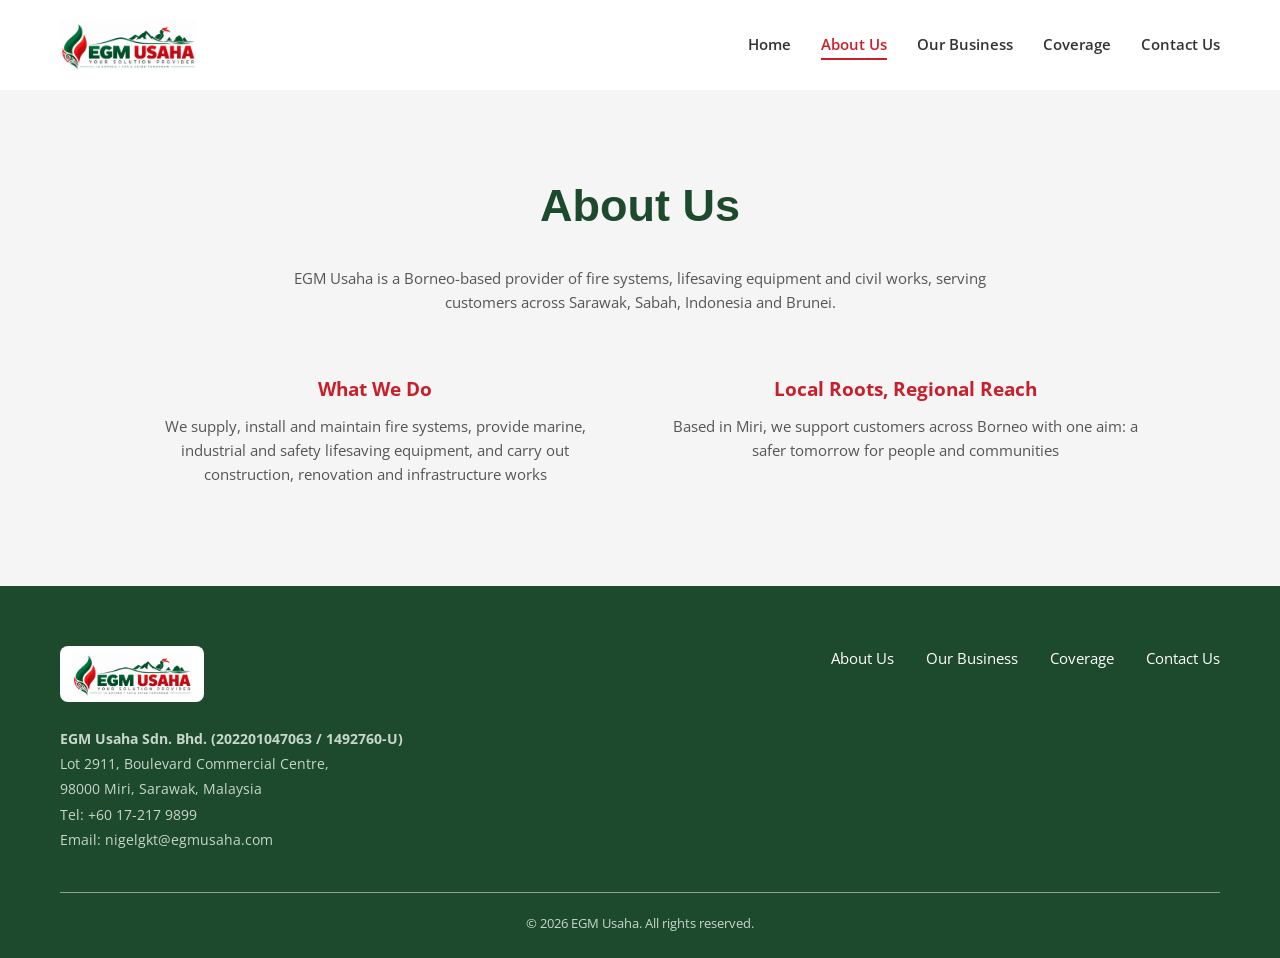
==== commit 3f8f313c: "Add project documentation and fix page head issues - Rewrite README with setup, structure, common ta" ====
--- a/pages/about.html
+++ b/pages/about.html
@@ -5,16 +5,14 @@
     <meta name="viewport" content="width=device-width, initial-scale=1.0">
 
     <title> ABOUT US - EGM USAHA </title>
-    <link rel="icon" href="../images/logo_egm_usaha.jpeg">
-
+    <link rel="icon" type="image/png" href="../images/favicon.png">
     <meta name="description" content="About EGM Usaha, a Miri-based provider of fire systems, lifesaving equipment and civil works across Borneo.">
 
     <link rel="stylesheet" href="https://cdnjs.cloudflare.com/ajax/libs/font-awesome/6.5.1/css/all.min.css">
-    <link rel="stylesheet" href="../css/style.css?v=5">
-
-    <link rel="stylesheet" href="https://cdnjs.cloudflare.com/ajax/libs/font-awesome/6.5.1/css/all.min.css">
-
-    <link rel="stylesheet" href="../css/style.css?v=2">
+    <link rel="preconnect" href="https://fonts.googleapis.com">
+    <link rel="preconnect" href="https://fonts.gstatic.com" crossorigin>
+    <link href="https://fonts.googleapis.com/css2?family=Montserrat:wght@600;700;800&family=Open+Sans:wght@400;600&display=swap" rel="stylesheet">
+    <link rel="stylesheet" href="../css/style.css?v=6">
 </head>
 
 <body>
@@ -103,7 +101,7 @@
         </div>
     </footer>
 
-    <script src="../js/script.js?v=10"></script>
+    <script src="../js/script.js?v=11"></script>
     
 
 </body>
